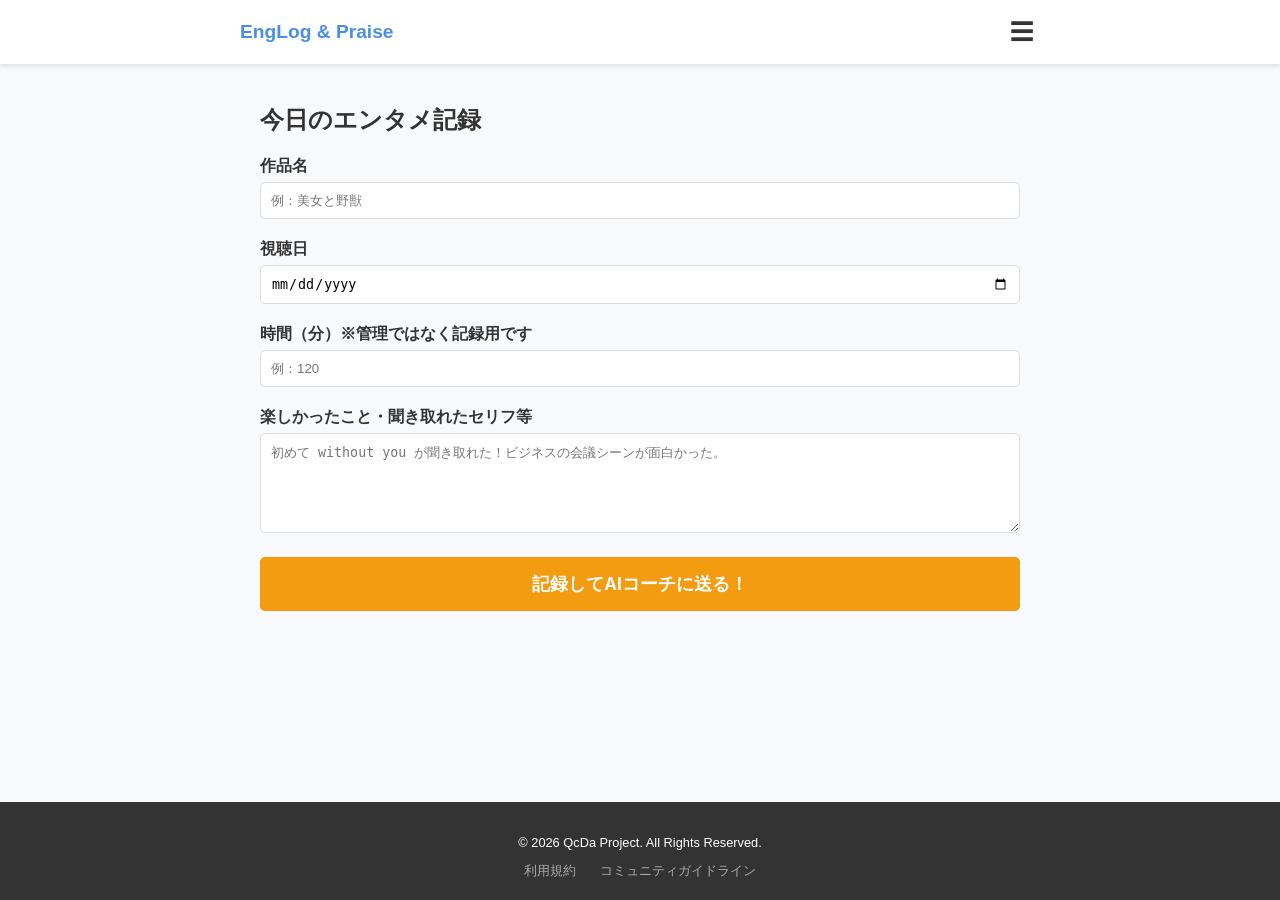
==== index.html @ 9c08fb97 "Create index.html" ====
<!DOCTYPE html>
<html lang="ja">
<head>
    <meta charset="UTF-8">
    <meta name="viewport" content="width=device-width, initial-scale=1.0">
    <title>EngLog & Praise</title>
    <link rel="stylesheet" href="common.css">
    <style>
        .form-group { margin-bottom: 20px; }
        label { display: block; font-weight: bold; margin-bottom: 5px; }
        input[type="text"], input[type="date"], input[type="number"], textarea {
            width: 100%; padding: 10px; box-sizing: border-box;
            border: 1px solid var(--border-color); border-radius: 5px;
        }
        textarea { resize: vertical; height: 100px; }
        button.submit-btn {
            background-color: var(--accent-color); color: white;
            border: none; padding: 15px; width: 100%;
            font-size: 1.1rem; border-radius: 5px; cursor: pointer;
            font-weight: bold;
            transition: background-color 0.2s;
        }
        button.submit-btn:disabled { background-color: #cccccc; cursor: not-allowed; }
        
        #result-area {
            margin-top: 30px; padding: 20px; background-color: #E8F4F8;
            border-radius: 10px; display: none; line-height: 1.6;
            border-left: 5px solid var(--primary-color);
        }
        
        .loader-container { display: none; text-align: center; margin-top: 20px; }
        .spinner {
            border: 4px solid rgba(0,0,0,0.1); width: 36px; height: 36px;
            border-radius: 50%; border-left-color: var(--primary-color);
            animation: spin 1s linear infinite; display: inline-block; margin-bottom: 10px;
        }
        @keyframes spin { 0% { transform: rotate(0deg); } 100% { transform: rotate(360deg); } }
    </style>
</head>
<body>
    <main>
        <h2>今日のエンタメ記録</h2>
        <form id="log-form">
            <div class="form-group">
                <label for="movieTitle">作品名</label>
                <input type="text" id="movieTitle" required placeholder="例：美女と野獣">
            </div>
            <div class="form-group">
                <label for="watchDate">視聴日</label>
                <input type="date" id="watchDate" required>
            </div>
            <div class="form-group">
                <label for="watchTime">時間（分）※管理ではなく記録用です</label>
                <input type="number" id="watchTime" required placeholder="例：120">
            </div>
            <div class="form-group">
                <label for="impression">楽しかったこと・聞き取れたセリフ等</label>
                <textarea id="impression" required placeholder="初めて without you が聞き取れた！ビジネスの会議シーンが面白かった。"></textarea>
            </div>
            <button type="submit" class="submit-btn" id="submit-btn">記録してAIコーチに送る！</button>
        </form>

        <div id="loader" class="loader-container">
            <div class="spinner"></div>
            <p style="color: var(--primary-color); font-weight: bold;">AIコーチが全力で賞賛の準備をしています...<br><span style="font-size: 0.8rem; color: #888;">(裏側でTOEIC/ビジネスデータの抽出中)</span></p>
        </div>

        <div id="result-area"></div>
    </main>

    <script src="common.js"></script>
    <script type="module" src="app.js"></script>
</body>
</html>
---- common.css ----
@charset "UTF-8";

:root {
    --primary-color: #4A90E2;
    --accent-color: #F39C12;
    --bg-color: #F8F9FA;
    --text-color: #333333;
    --text-light: #888888;
    --border-color: #DDDDDD;
}

body {
    font-family: 'Helvetica Neue', Arial, 'Hiragino Kaku Gothic ProN', 'Hiragino Sans', Meiryo, sans-serif;
    margin: 0;
    padding: 0;
    background-color: var(--bg-color);
    color: var(--text-color);
    display: flex;
    flex-direction: column;
    min-height: 100vh;
}

/* ヘッダー */
header {
    background-color: #FFFFFF;
    box-shadow: 0 2px 4px rgba(0,0,0,0.1);
    position: sticky;
    top: 0;
    z-index: 100;
}

.header-inner {
    display: flex;
    justify-content: space-between;
    align-items: center;
    padding: 15px 20px;
    max-width: 800px;
    margin: 0 auto;
}

.app-title {
    margin: 0;
    font-size: 1.2rem;
    color: var(--primary-color);
    cursor: pointer;
}

.hamburger-btn {
    background: none;
    border: none;
    font-size: 1.5rem;
    cursor: pointer;
    color: var(--text-color);
}

/* スライドメニュー */
.slide-menu {
    position: fixed;
    top: 0;
    right: -100%;
    width: 280px;
    height: 100vh;
    background-color: #FFFFFF;
    box-shadow: -2px 0 5px rgba(0,0,0,0.1);
    transition: right 0.3s ease;
    z-index: 1000;
    padding: 20px;
    box-sizing: border-box;
    display: flex;
    flex-direction: column;
}

.slide-menu.open { right: 0; }

.close-btn {
    align-self: flex-end;
    background: none;
    border: none;
    font-size: 2rem;
    cursor: pointer;
    margin-bottom: 20px;
}

.slide-menu ul { list-style: none; padding: 0; margin: 0; }
.slide-menu li { margin-bottom: 15px; }
.slide-menu a { text-decoration: none; color: var(--text-color); font-weight: bold; display: block; }
.menu-divider { border: 0; border-top: 1px solid var(--border-color); margin: 15px 0; }
.spacer { height: 1em; }
.sub-links { padding-left: 1.5em; margin-top: 10px; }
.sub-links a { font-weight: normal; font-size: 0.9rem; color: var(--text-light); margin-bottom: 8px; }
.version-text { margin-top: auto; text-align: right; font-size: 0.8rem; color: #CCCCCC; }

/* メインコンテンツ */
main {
    flex: 1;
    max-width: 800px;
    margin: 0 auto;
    padding: 20px;
    width: 100%;
    box-sizing: border-box;
}

/* フッター */
footer {
    background-color: #333333;
    color: #FFFFFF;
    text-align: center;
    padding: 20px;
    font-size: 0.8rem;
}
.footer-links { margin-top: 10px; }
.footer-links a { color: #AAAAAA; text-decoration: none; margin: 0 10px; }
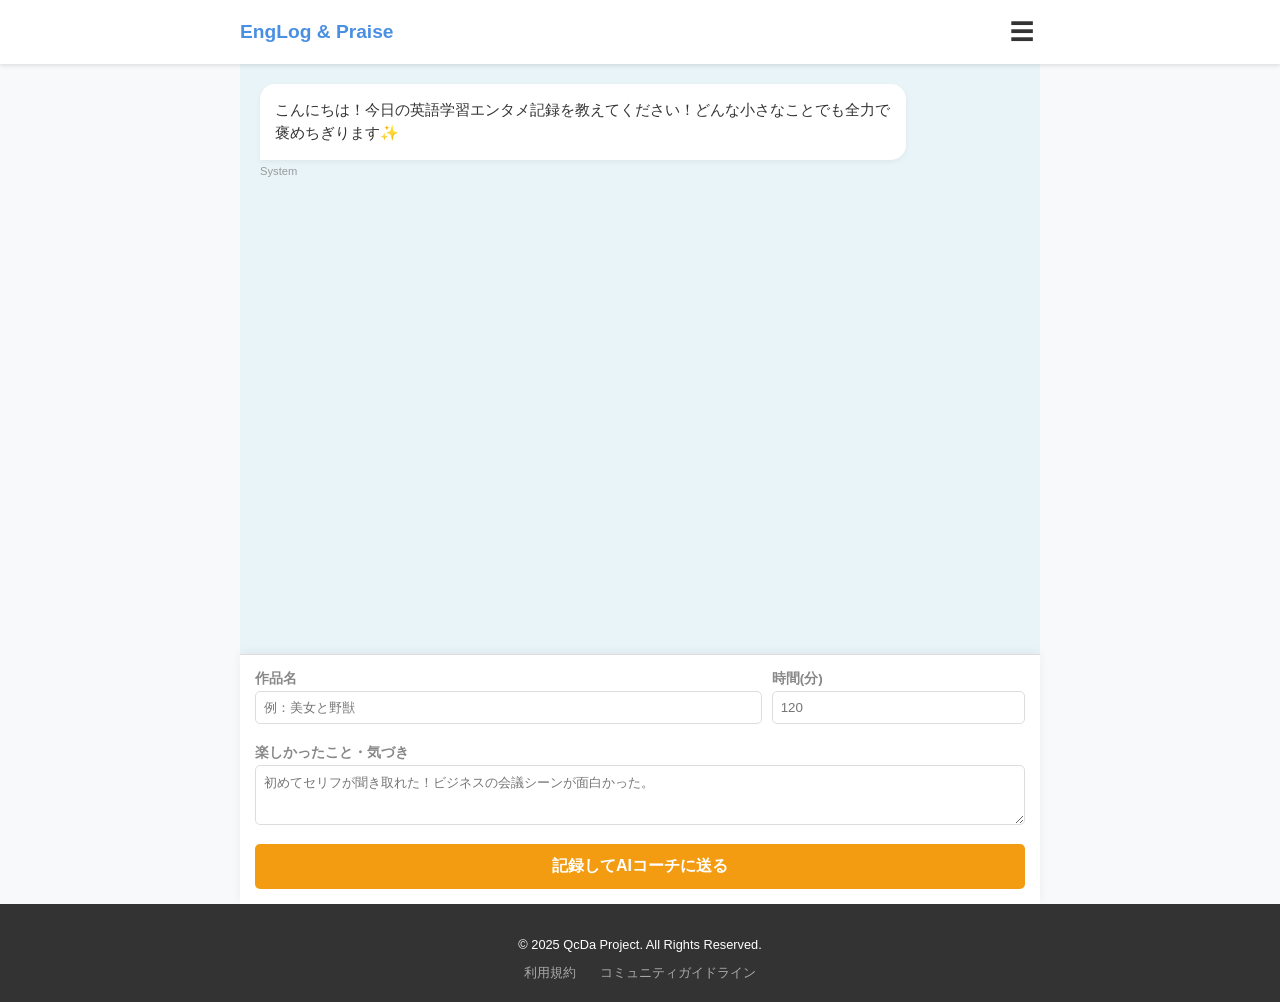
==== commit 95bcfb1c: "Update index.html" ====
--- a/index.html
+++ b/index.html
@@ -2,73 +2,56 @@
 <html lang="ja">
 <head>
     <meta charset="UTF-8">
-    <meta name="viewport" content="width=device-width, initial-scale=1.0">
-    <title>EngLog & Praise</title>
+    <meta name="viewport" content="width=device-width, initial-scale=1.0, maximum-scale=1.0, user-scalable=no">
+    <title>EngLog & Praise - チャット</title>
     <link rel="stylesheet" href="common.css">
-    <style>
-        .form-group { margin-bottom: 20px; }
-        label { display: block; font-weight: bold; margin-bottom: 5px; }
-        input[type="text"], input[type="date"], input[type="number"], textarea {
-            width: 100%; padding: 10px; box-sizing: border-box;
-            border: 1px solid var(--border-color); border-radius: 5px;
-        }
-        textarea { resize: vertical; height: 100px; }
-        button.submit-btn {
-            background-color: var(--accent-color); color: white;
-            border: none; padding: 15px; width: 100%;
-            font-size: 1.1rem; border-radius: 5px; cursor: pointer;
-            font-weight: bold;
-            transition: background-color 0.2s;
-        }
-        button.submit-btn:disabled { background-color: #cccccc; cursor: not-allowed; }
-        
-        #result-area {
-            margin-top: 30px; padding: 20px; background-color: #E8F4F8;
-            border-radius: 10px; display: none; line-height: 1.6;
-            border-left: 5px solid var(--primary-color);
-        }
-        
-        .loader-container { display: none; text-align: center; margin-top: 20px; }
-        .spinner {
-            border: 4px solid rgba(0,0,0,0.1); width: 36px; height: 36px;
-            border-radius: 50%; border-left-color: var(--primary-color);
-            animation: spin 1s linear infinite; display: inline-block; margin-bottom: 10px;
-        }
-        @keyframes spin { 0% { transform: rotate(0deg); } 100% { transform: rotate(360deg); } }
-    </style>
 </head>
-<body>
-    <main>
-        <h2>今日のエンタメ記録</h2>
-        <form id="log-form">
-            <div class="form-group">
-                <label for="movieTitle">作品名</label>
-                <input type="text" id="movieTitle" required placeholder="例：美女と野獣">
+<body style="overflow: hidden;"> <!-- チャットUIのためbodyスクロールをロック -->
+    
+    <div class="chat-wrapper">
+        <!-- タイムラインエリア -->
+        <div class="chat-timeline" id="chat-timeline">
+            <!-- 初期のAIメッセージ -->
+            <div class="chat-message ai">
+                <div class="message-content">
+                    こんにちは！今日の英語学習エンタメ記録を教えてください！どんな小さなことでも全力で褒めちぎります✨
+                </div>
+                <div class="message-time">System</div>
             </div>
-            <div class="form-group">
-                <label for="watchDate">視聴日</label>
-                <input type="date" id="watchDate" required>
+            
+            <!-- ローディングアニメーション (非表示) -->
+            <div class="typing-indicator" id="typing-indicator">
+                <span></span><span></span><span></span>
             </div>
-            <div class="form-group">
-                <label for="watchTime">時間（分）※管理ではなく記録用です</label>
-                <input type="number" id="watchTime" required placeholder="例：120">
-            </div>
-            <div class="form-group">
-                <label for="impression">楽しかったこと・聞き取れたセリフ等</label>
-                <textarea id="impression" required placeholder="初めて without you が聞き取れた！ビジネスの会議シーンが面白かった。"></textarea>
-            </div>
-            <button type="submit" class="submit-btn" id="submit-btn">記録してAIコーチに送る！</button>
-        </form>
-
-        <div id="loader" class="loader-container">
-            <div class="spinner"></div>
-            <p style="color: var(--primary-color); font-weight: bold;">AIコーチが全力で賞賛の準備をしています...<br><span style="font-size: 0.8rem; color: #888;">(裏側でTOEIC/ビジネスデータの抽出中)</span></p>
         </div>
 
-        <div id="result-area"></div>
-    </main>
+        <!-- 入力フォームエリア -->
+        <div class="chat-input-area">
+            <form id="log-form">
+                <div style="display: flex; gap: 10px;">
+                    <div class="form-group" style="flex: 2;">
+                        <label for="movieTitle">作品名</label>
+                        <input type="text" id="movieTitle" required placeholder="例：美女と野獣">
+                    </div>
+                    <div class="form-group" style="flex: 1;">
+                        <label for="watchTime">時間(分)</label>
+                        <input type="number" id="watchTime" required placeholder="120">
+                    </div>
+                </div>
+                <div class="form-group">
+                    <label for="watchDate" style="display: none;">視聴日</label>
+                    <input type="date" id="watchDate" required style="display: none;"> <!-- 裏で今日の日付を保持 -->
+                </div>
+                <div class="form-group">
+                    <label for="impression">楽しかったこと・気づき</label>
+                    <textarea id="impression" required placeholder="初めてセリフが聞き取れた！ビジネスの会議シーンが面白かった。"></textarea>
+                </div>
+                <button type="submit" class="submit-btn" id="submit-btn">記録してAIコーチに送る</button>
+            </form>
+        </div>
+    </div>
 
     <script src="common.js"></script>
-    <script type="module" src="app.js"></script>
+    <script src="app.js"></script>
 </body>
 </html>
--- a/common.css
+++ b/common.css
@@ -1,5 +1,6 @@
 @charset "UTF-8";
 
+/* ベーススタイル */
 :root {
     --primary-color: #4A90E2;
     --accent-color: #F39C12;
@@ -7,6 +8,7 @@
     --text-color: #333333;
     --text-light: #888888;
     --border-color: #DDDDDD;
+    --chat-bg: #E8F4F8;
 }
 
 body {
@@ -28,59 +30,22 @@
     top: 0;
     z-index: 100;
 }
-
 .header-inner {
-    display: flex;
-    justify-content: space-between;
-    align-items: center;
-    padding: 15px 20px;
-    max-width: 800px;
-    margin: 0 auto;
+    display: flex; justify-content: space-between; align-items: center;
+    padding: 15px 20px; max-width: 800px; margin: 0 auto;
 }
-
-.app-title {
-    margin: 0;
-    font-size: 1.2rem;
-    color: var(--primary-color);
-    cursor: pointer;
-}
-
-.hamburger-btn {
-    background: none;
-    border: none;
-    font-size: 1.5rem;
-    cursor: pointer;
-    color: var(--text-color);
-}
+.app-title { margin: 0; font-size: 1.2rem; color: var(--primary-color); cursor: pointer; }
+.hamburger-btn { background: none; border: none; font-size: 1.5rem; cursor: pointer; color: var(--text-color); }
 
 /* スライドメニュー */
 .slide-menu {
-    position: fixed;
-    top: 0;
-    right: -100%;
-    width: 280px;
-    height: 100vh;
-    background-color: #FFFFFF;
-    box-shadow: -2px 0 5px rgba(0,0,0,0.1);
-    transition: right 0.3s ease;
-    z-index: 1000;
-    padding: 20px;
-    box-sizing: border-box;
-    display: flex;
-    flex-direction: column;
+    position: fixed; top: 0; right: -100%; width: 280px; height: 100vh;
+    background-color: #FFFFFF; box-shadow: -2px 0 5px rgba(0,0,0,0.1);
+    transition: right 0.3s ease; z-index: 1000; padding: 20px;
+    box-sizing: border-box; display: flex; flex-direction: column;
 }
-
 .slide-menu.open { right: 0; }
-
-.close-btn {
-    align-self: flex-end;
-    background: none;
-    border: none;
-    font-size: 2rem;
-    cursor: pointer;
-    margin-bottom: 20px;
-}
-
+.close-btn { align-self: flex-end; background: none; border: none; font-size: 2rem; cursor: pointer; margin-bottom: 20px; }
 .slide-menu ul { list-style: none; padding: 0; margin: 0; }
 .slide-menu li { margin-bottom: 15px; }
 .slide-menu a { text-decoration: none; color: var(--text-color); font-weight: bold; display: block; }
@@ -90,23 +55,61 @@
 .sub-links a { font-weight: normal; font-size: 0.9rem; color: var(--text-light); margin-bottom: 8px; }
 .version-text { margin-top: auto; text-align: right; font-size: 0.8rem; color: #CCCCCC; }
 
-/* メインコンテンツ */
-main {
-    flex: 1;
-    max-width: 800px;
-    margin: 0 auto;
-    padding: 20px;
-    width: 100%;
-    box-sizing: border-box;
+/* =========================================
+   チャットUI (index.html用)
+========================================= */
+.chat-wrapper {
+    display: flex; flex-direction: column; height: calc(100vh - 60px); max-width: 800px; margin: 0 auto; width: 100%;
 }
+.chat-timeline {
+    flex: 1; overflow-y: auto; padding: 20px; background-color: var(--chat-bg);
+    display: flex; flex-direction: column; gap: 20px;
+}
+.chat-message { display: flex; flex-direction: column; max-width: 85%; }
+.chat-message.ai { align-self: flex-start; }
+.chat-message.user { align-self: flex-end; }
+.message-content {
+    padding: 15px; border-radius: 15px; line-height: 1.5; font-size: 0.95rem; box-shadow: 0 2px 5px rgba(0,0,0,0.05);
+}
+.chat-message.ai .message-content { background-color: #FFFFFF; color: var(--text-color); border-bottom-left-radius: 0; }
+.chat-message.user .message-content { background-color: var(--primary-color); color: #FFFFFF; border-bottom-right-radius: 0; }
+.message-time { font-size: 0.7rem; color: #999; margin-top: 5px; text-align: right; }
+.chat-message.ai .message-time { text-align: left; }
+
+.chat-input-area {
+    background-color: #FFFFFF; border-top: 1px solid var(--border-color); padding: 15px; box-shadow: 0 -2px 10px rgba(0,0,0,0.05);
+}
+.form-group { margin-bottom: 10px; }
+.form-group label { display: block; font-size: 0.85rem; font-weight: bold; margin-bottom: 3px; color: var(--text-light); }
+.form-group input, .form-group textarea {
+    width: 100%; padding: 8px; box-sizing: border-box; border: 1px solid var(--border-color); border-radius: 5px; font-family: inherit;
+}
+.form-group textarea { height: 60px; resize: vertical; }
+.submit-btn {
+    background-color: var(--accent-color); color: white; border: none; padding: 12px; width: 100%;
+    font-size: 1rem; border-radius: 5px; cursor: pointer; font-weight: bold; margin-top: 5px;
+}
+.submit-btn:disabled { background-color: #cccccc; cursor: not-allowed; }
+
+/* ローディング */
+.typing-indicator { display: flex; gap: 5px; padding: 10px 15px; background: #fff; border-radius: 15px; border-bottom-left-radius: 0; align-self: flex-start; width: fit-content; box-shadow: 0 2px 5px rgba(0,0,0,0.05); display: none; }
+.typing-indicator span { width: 8px; height: 8px; background: var(--primary-color); border-radius: 50%; animation: typing 1.4s infinite ease-in-out both; }
+.typing-indicator span:nth-child(1) { animation-delay: -0.32s; }
+.typing-indicator span:nth-child(2) { animation-delay: -0.16s; }
+@keyframes typing { 0%, 80%, 100% { transform: scale(0); } 40% { transform: scale(1); } }
+
+/* =========================================
+   履歴・その他画面用
+========================================= */
+main.general-main { flex: 1; max-width: 800px; margin: 0 auto; padding: 20px; width: 100%; box-sizing: border-box; }
+.history-card { background: #fff; border: 1px solid var(--border-color); border-radius: 8px; padding: 15px; margin-bottom: 20px; box-shadow: 0 2px 4px rgba(0,0,0,0.05); }
+.history-header { display: flex; justify-content: space-between; margin-bottom: 10px; border-bottom: 1px dashed var(--border-color); padding-bottom: 5px; }
+.history-title { font-weight: bold; color: var(--primary-color); }
+.history-date { font-size: 0.85rem; color: var(--text-light); }
+.history-body { font-size: 0.9rem; line-height: 1.5; margin-bottom: 10px; }
+.history-ai { background: var(--chat-bg); padding: 10px; border-radius: 5px; font-size: 0.9rem; line-height: 1.5; }
 
 /* フッター */
-footer {
-    background-color: #333333;
-    color: #FFFFFF;
-    text-align: center;
-    padding: 20px;
-    font-size: 0.8rem;
-}
+footer { background-color: #333333; color: #FFFFFF; text-align: center; padding: 20px; font-size: 0.8rem; }
 .footer-links { margin-top: 10px; }
 .footer-links a { color: #AAAAAA; text-decoration: none; margin: 0 10px; }
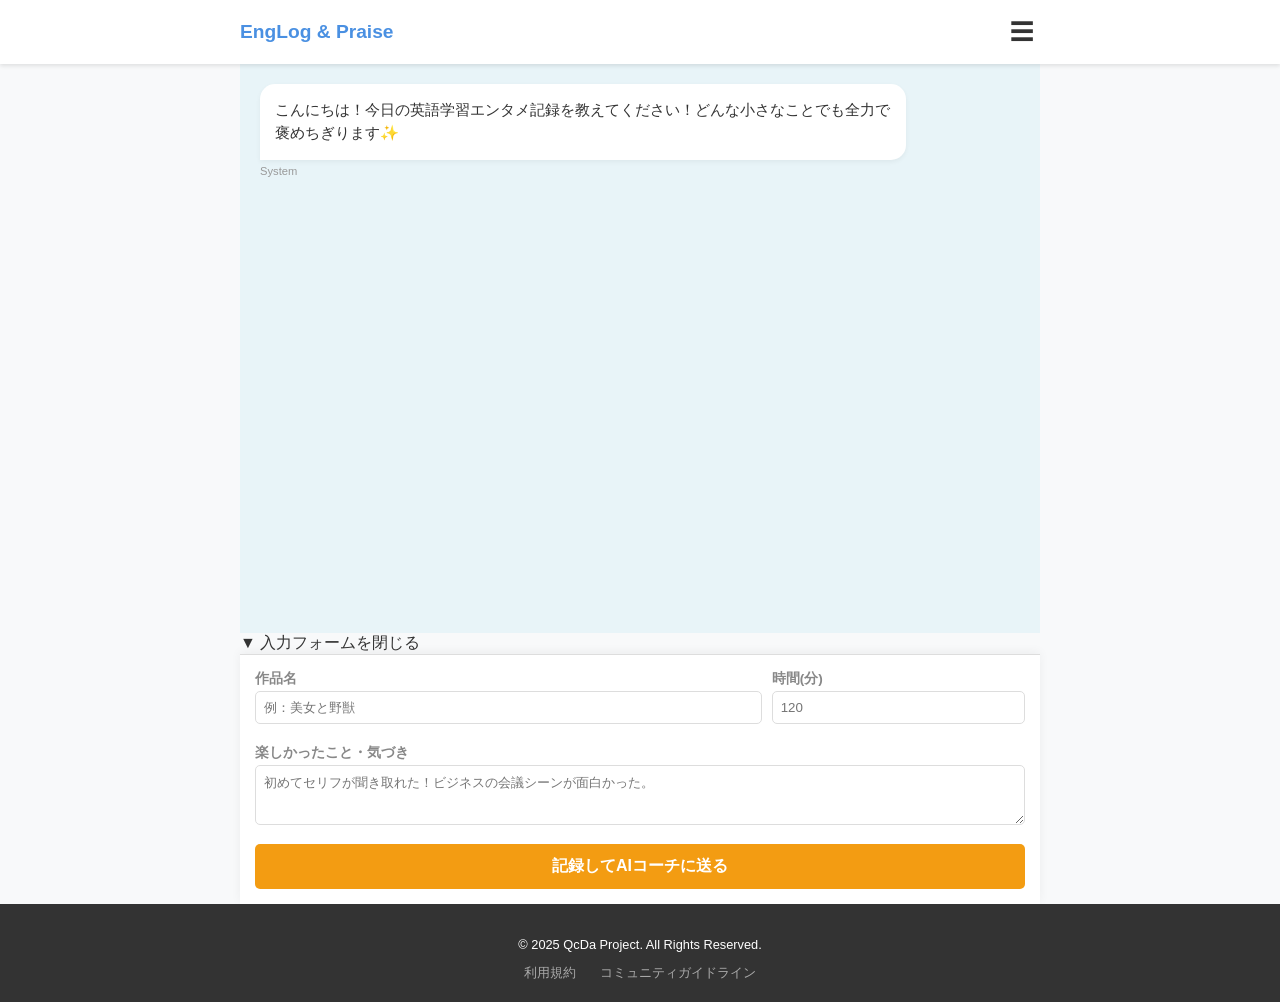
==== commit df0c6d7e: "Update index.html" ====
--- a/index.html
+++ b/index.html
@@ -25,8 +25,13 @@
             </div>
         </div>
 
+        <!-- フォーム開閉トグルボタン -->
+        <div class="form-toggle-bar" id="form-toggle-btn">
+            ▼ 入力フォームを閉じる
+        </div>
+
         <!-- 入力フォームエリア -->
-        <div class="chat-input-area">
+        <div class="chat-input-area" id="chat-input-area">
             <form id="log-form">
                 <div style="display: flex; gap: 10px;">
                     <div class="form-group" style="flex: 2;">
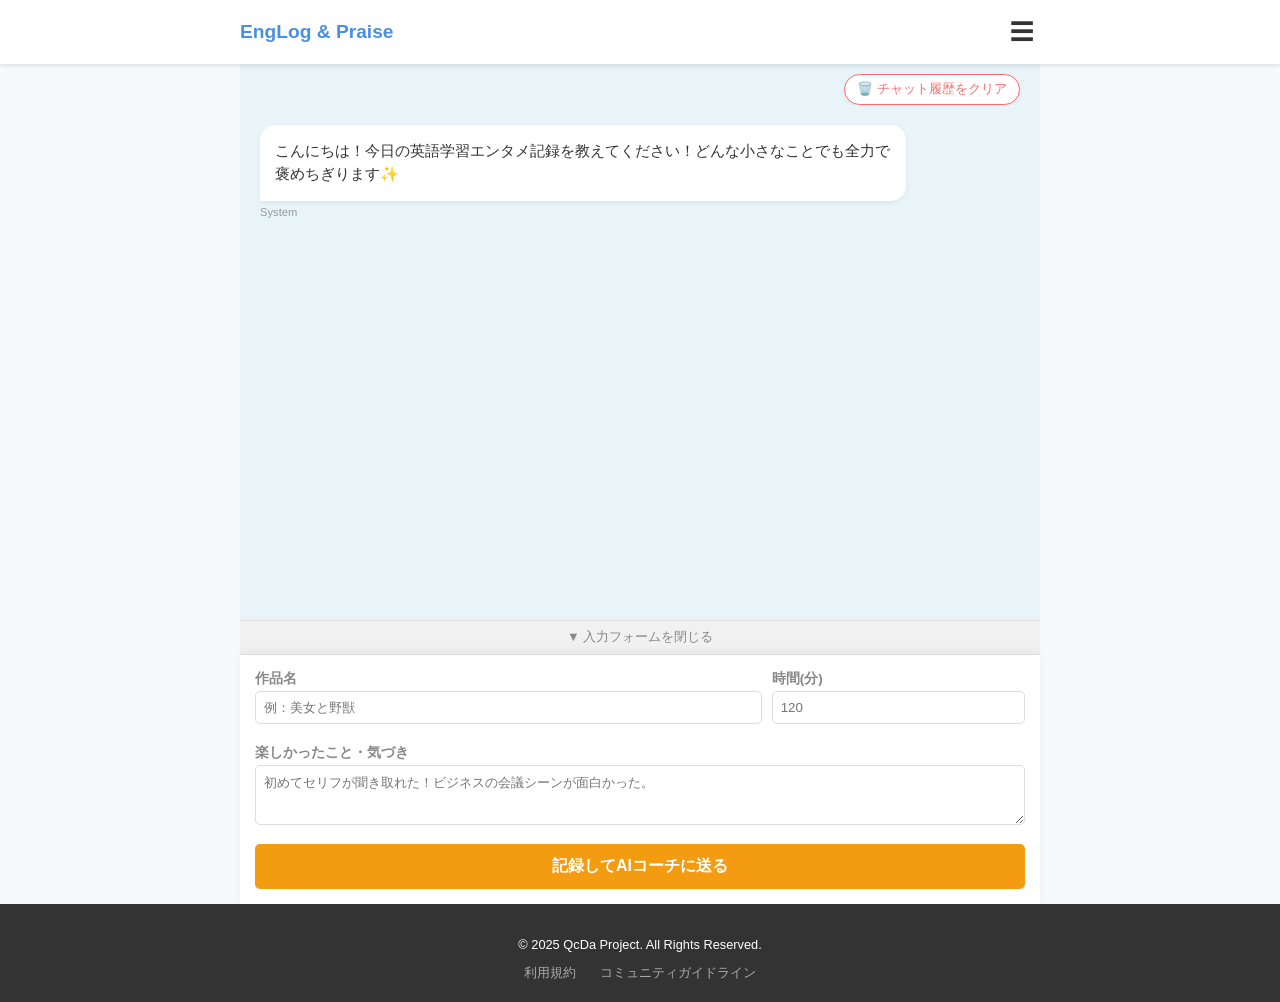
==== commit 99b7bdcb: "Update index.html" ====
--- a/index.html
+++ b/index.html
@@ -9,6 +9,10 @@
 <body style="overflow: hidden;"> <!-- チャットUIのためbodyスクロールをロック -->
     
     <div class="chat-wrapper">
+        <!-- チャットツールバー (追加) -->
+        <div class="chat-toolbar">
+            <button id="clear-chat-btn" class="clear-btn">🗑️ チャット履歴をクリア</button>
+        </div>
         <!-- タイムラインエリア -->
         <div class="chat-timeline" id="chat-timeline">
             <!-- 初期のAIメッセージ -->
--- a/common.css
+++ b/common.css
@@ -55,6 +55,28 @@
 .sub-links a { font-weight: normal; font-size: 0.9rem; color: var(--text-light); margin-bottom: 8px; }
 .version-text { margin-top: auto; text-align: right; font-size: 0.8rem; color: #CCCCCC; }
 
+.chat-toolbar {
+    padding: 10px 20px 0;
+    background-color: var(--chat-bg);
+    display: flex;
+    justify-content: flex-end;
+}
+.clear-btn {
+    background: #ffffff;
+    border: 1px solid #ff6b6b;
+    color: #ff6b6b;
+    padding: 6px 12px;
+    border-radius: 20px;
+    font-size: 0.8rem;
+    cursor: pointer;
+    transition: all 0.2s ease;
+    box-shadow: 0 2px 4px rgba(0,0,0,0.05);
+}
+.clear-btn:hover {
+    background: #ff6b6b;
+    color: #ffffff;
+}
+
 /* =========================================
    チャットUI (index.html用)
 ========================================= */
@@ -99,15 +121,65 @@
 @keyframes typing { 0%, 80%, 100% { transform: scale(0); } 40% { transform: scale(1); } }
 
 /* =========================================
+   フォーム開閉トグル (追加)
+========================================= */
+.form-toggle-bar {
+    background-color: #f1f1f1;
+    color: var(--text-light);
+    text-align: center;
+    padding: 8px;
+    font-size: 0.8rem;
+    cursor: pointer;
+    border-top: 1px solid var(--border-color);
+    user-select: none;
+    transition: background-color 0.2s;
+}
+.form-toggle-bar:hover {
+    background-color: #e2e2e2;
+}
+.chat-input-area {
+    transition: max-height 0.3s ease, padding 0.3s ease, opacity 0.3s ease;
+    overflow: hidden;
+    max-height: 500px; /* フォームが収まる十分な高さ */
+}
+.chat-input-area.hidden {
+    max-height: 0;
+    padding-top: 0;
+    padding-bottom: 0;
+    opacity: 0;
+    border-top: none;
+}
+
+/* =========================================
    履歴・その他画面用
 ========================================= */
 main.general-main { flex: 1; max-width: 800px; margin: 0 auto; padding: 20px; width: 100%; box-sizing: border-box; }
-.history-card { background: #fff; border: 1px solid var(--border-color); border-radius: 8px; padding: 15px; margin-bottom: 20px; box-shadow: 0 2px 4px rgba(0,0,0,0.05); }
-.history-header { display: flex; justify-content: space-between; margin-bottom: 10px; border-bottom: 1px dashed var(--border-color); padding-bottom: 5px; }
+.history-card { background: #fff; border: 1px solid var(--border-color); border-radius: 8px; padding: 15px; margin-bottom: 20px; box-shadow: 0 2px 4px rgba(0,0,0,0.05); position: relative; }
+.history-header { display: flex; justify-content: space-between; align-items: center; margin-bottom: 10px; border-bottom: 1px dashed var(--border-color); padding-bottom: 5px; }
 .history-title { font-weight: bold; color: var(--primary-color); }
 .history-date { font-size: 0.85rem; color: var(--text-light); }
 .history-body { font-size: 0.9rem; line-height: 1.5; margin-bottom: 10px; }
-.history-ai { background: var(--chat-bg); padding: 10px; border-radius: 5px; font-size: 0.9rem; line-height: 1.5; }
+.history-ai { background: var(--chat-bg); padding: 10px; border-radius: 5px; font-size: 0.9rem; line-height: 1.5; margin-bottom: 10px; border-left: 3px solid var(--primary-color); }
+
+/* --- 履歴編集用スタイル追加 --- */
+.edit-btn { background-color: transparent; border: 1px solid var(--primary-color); color: var(--primary-color); padding: 4px 10px; border-radius: 4px; font-size: 0.8rem; cursor: pointer; transition: 0.2s; }
+.edit-btn:hover { background-color: var(--primary-color); color: #fff; }
+
+.history-edit-form { display: none; margin-top: 10px; }
+.history-edit-form.active { display: block; }
+.history-view.hidden { display: none; }
+
+.edit-group { margin-bottom: 10px; }
+.edit-group label { display: block; font-size: 0.8rem; font-weight: bold; color: var(--text-light); margin-bottom: 4px; }
+.edit-group input, .edit-group textarea { width: 100%; padding: 8px; box-sizing: border-box; border: 1px solid var(--border-color); border-radius: 4px; font-family: inherit; font-size: 0.9rem; }
+.edit-group textarea { height: 60px; resize: vertical; }
+
+.edit-actions { display: flex; gap: 10px; margin-top: 15px; justify-content: flex-end; }
+.save-btn { background-color: var(--accent-color); color: white; border: none; padding: 8px 15px; border-radius: 4px; cursor: pointer; font-weight: bold; }
+.cancel-btn { background-color: #ccc; color: #333; border: none; padding: 8px 15px; border-radius: 4px; cursor: pointer; }
+
+.saving-overlay { position: absolute; top: 0; left: 0; width: 100%; height: 100%; background: rgba(255,255,255,0.8); display: none; align-items: center; justify-content: center; z-index: 10; border-radius: 8px; font-weight: bold; color: var(--primary-color); }
+.saving-overlay.active { display: flex; }
 
 /* フッター */
 footer { background-color: #333333; color: #FFFFFF; text-align: center; padding: 20px; font-size: 0.8rem; }
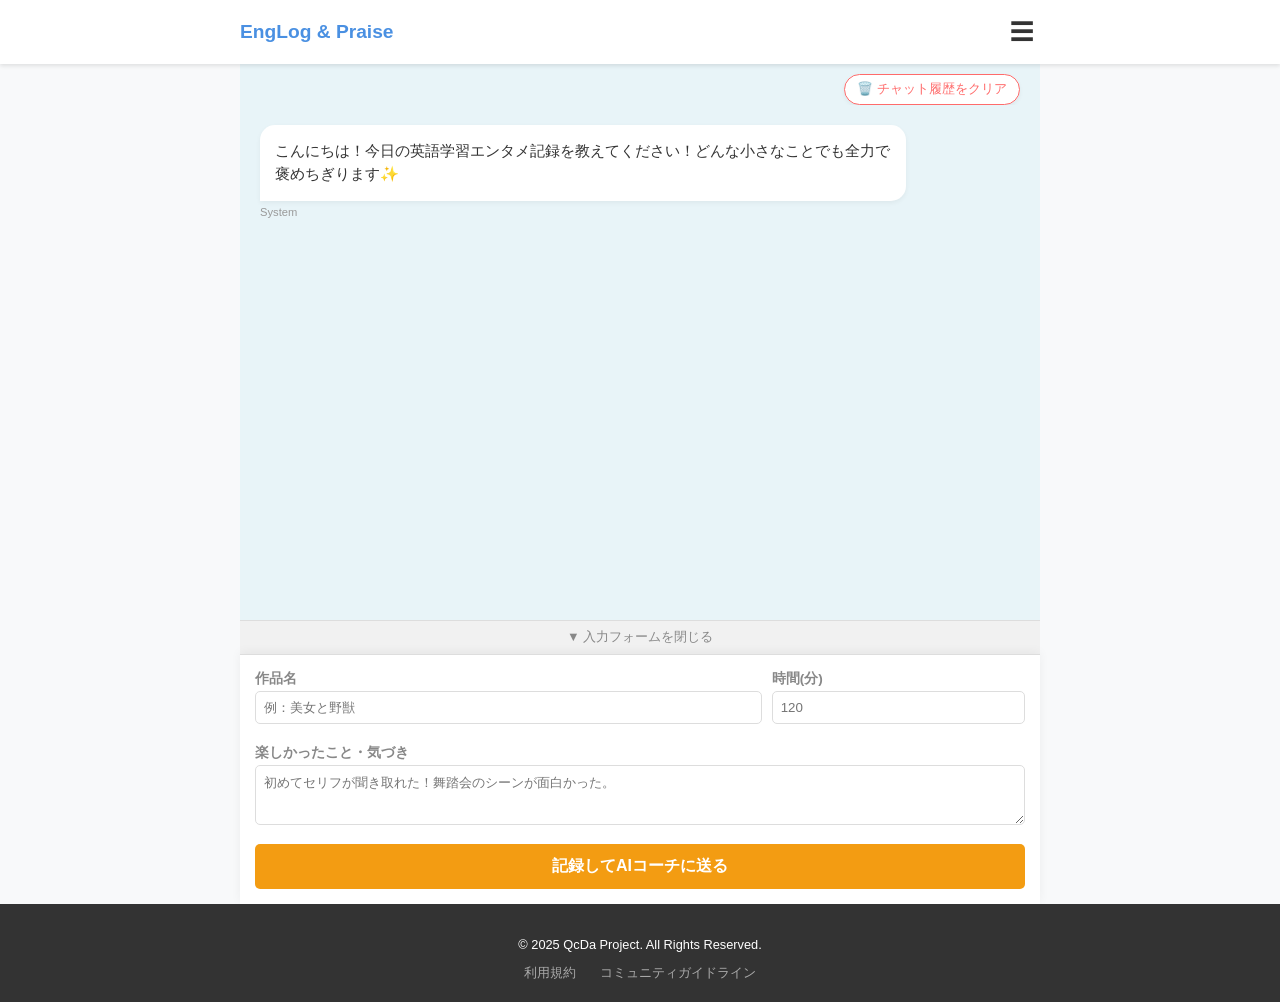
==== commit 67dfa982: "Update index.html" ====
--- a/index.html
+++ b/index.html
@@ -9,10 +9,13 @@
 <body style="overflow: hidden;"> <!-- チャットUIのためbodyスクロールをロック -->
     
     <div class="chat-wrapper">
+        <!-- ========================================== -->
         <!-- チャットツールバー (追加) -->
         <div class="chat-toolbar">
             <button id="clear-chat-btn" class="clear-btn">🗑️ チャット履歴をクリア</button>
         </div>
+        <!-- ========================================== -->
+
         <!-- タイムラインエリア -->
         <div class="chat-timeline" id="chat-timeline">
             <!-- 初期のAIメッセージ -->
@@ -53,7 +56,7 @@
                 </div>
                 <div class="form-group">
                     <label for="impression">楽しかったこと・気づき</label>
-                    <textarea id="impression" required placeholder="初めてセリフが聞き取れた！ビジネスの会議シーンが面白かった。"></textarea>
+                    <textarea id="impression" required placeholder="初めてセリフが聞き取れた！舞踏会のシーンが面白かった。"></textarea>
                 </div>
                 <button type="submit" class="submit-btn" id="submit-btn">記録してAIコーチに送る</button>
             </form>
